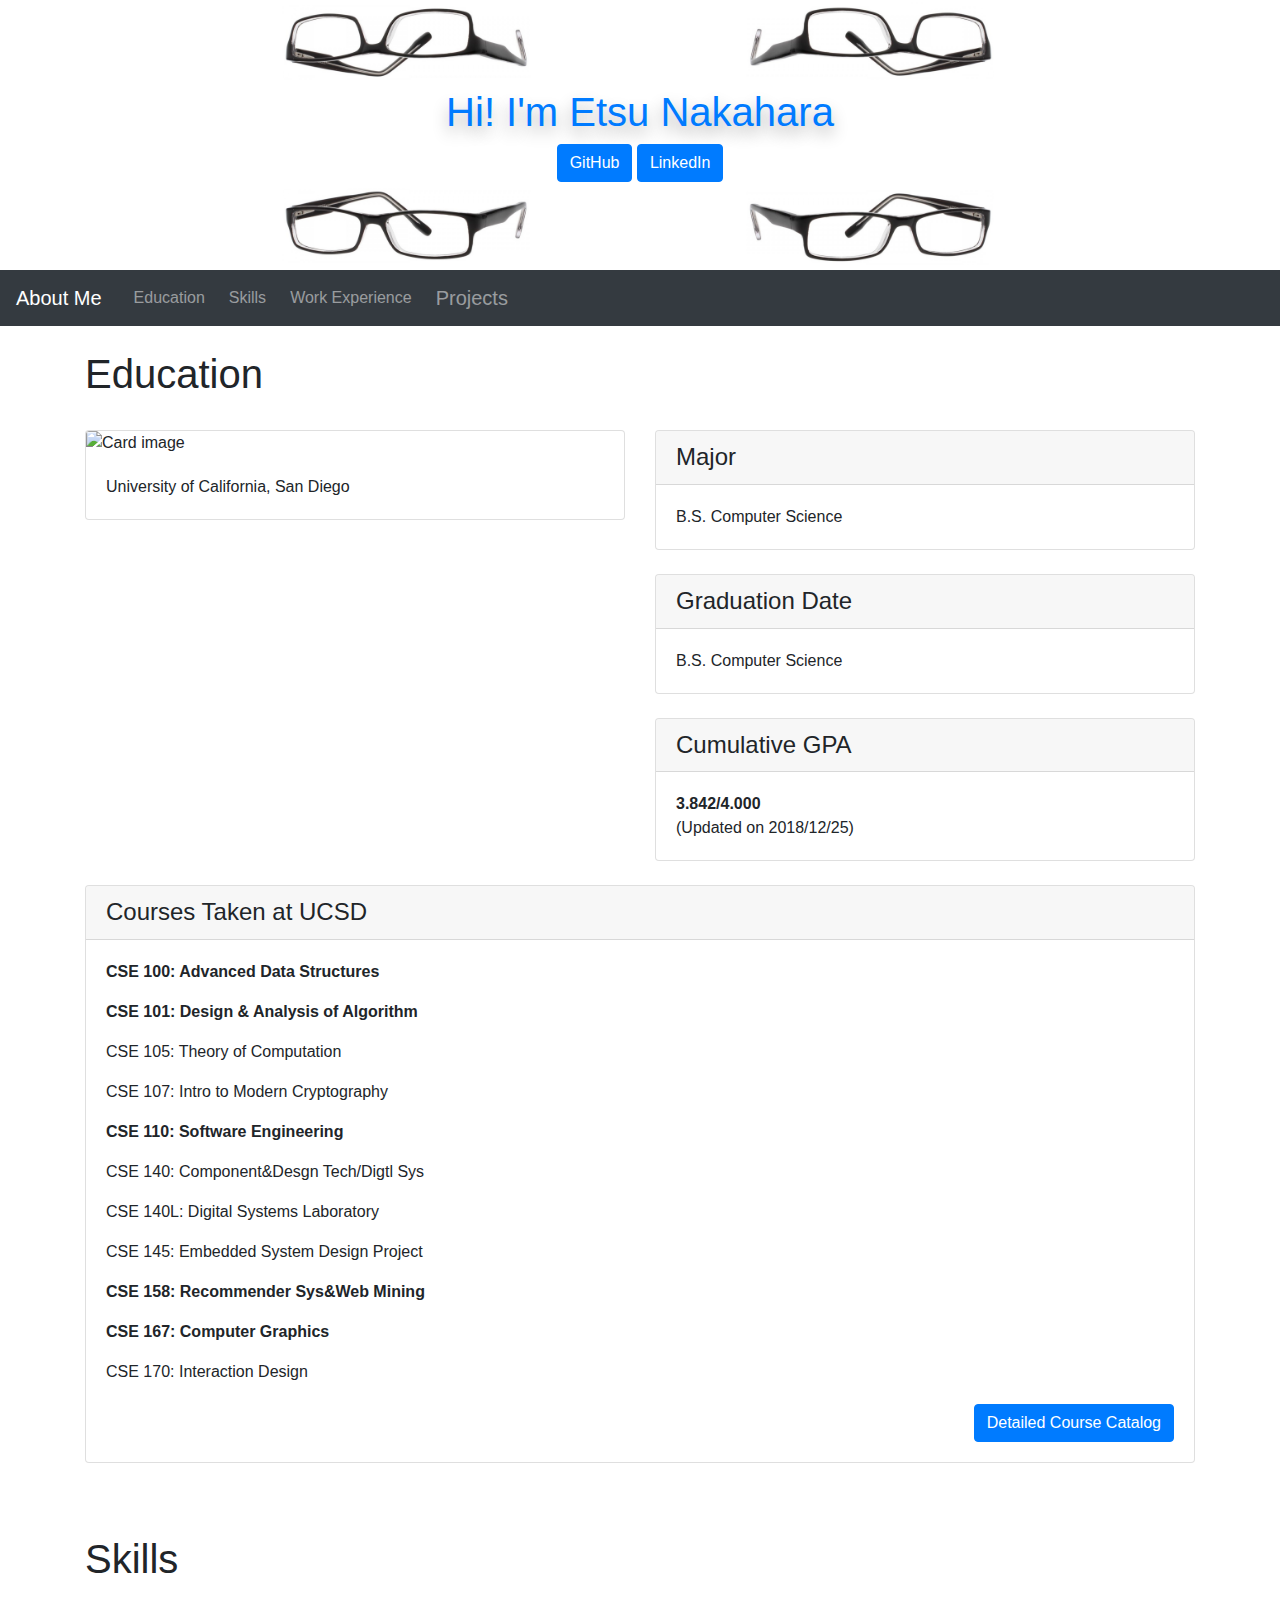
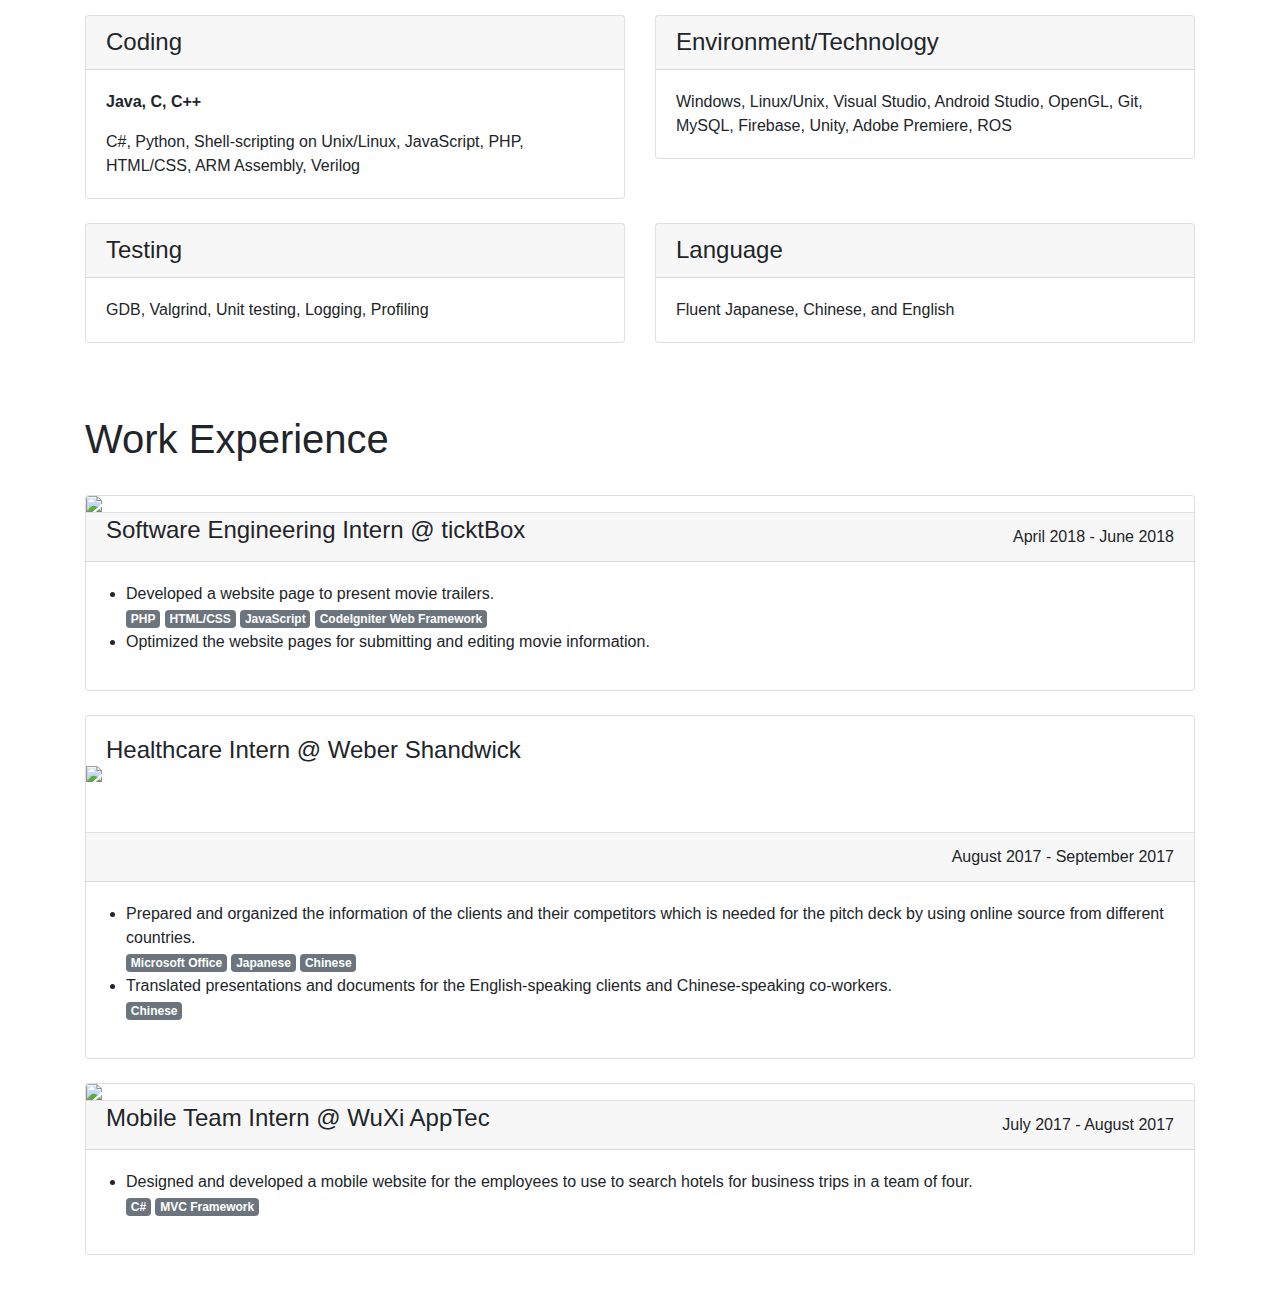
==== index.html @ dd54d4f1 "new top banner" ====
<!DOCTYPE HTML>
<html lang="en">
<head>
  <title>My Website</title>
  <!-- <link rel="icon" href="img/favicon.ico"> -->
  <meta charset="UTF-8">
  <meta name="viewport" content="width=device-width, initial-scale=1.0">
    <!--
    <link rel="shortcut icon" href="assets/img/icon.png" />
    <script src="https://ajax.googleapis.com/ajax/libs/jquery/3.3.1/jquery.min.js"></script>
    -->
  <script src="https://code.jquery.com/jquery.js"></script>
  <link rel="stylesheet" type="text/css" href="css/mywebsite.css">
  <link rel="stylesheet" href="https://maxcdn.bootstrapcdn.com/bootstrap/4.1.3/css/bootstrap.min.css">
  <script src="https://cdnjs.cloudflare.com/ajax/libs/popper.js/1.14.3/umd/popper.min.js"></script>
  <script src="https://maxcdn.bootstrapcdn.com/bootstrap/4.1.3/js/bootstrap.min.js"></script>
  <link rel="stylesheet" href="css/mywebsite.css">
</head>

<body data-spy="scroll" data-target=".navbar" data-offset="50" style="margin-bottom: 20px">
  
  <div class="jumbotron text-center index-jumbotron">
  	<br/>
	<h1 class="text-shadow text-primary">Hi! I'm Etsu Nakahara</h1>
	<a href="https://github.com/EtsuN" class="btn btn-primary shadow">GitHub</a>
	<a href="https://www.linkedin.com/in/%E5%8E%9F%E8%B6%8A-%E4%B8%AD-b3b988138/" class="btn btn-primary shadow">LinkedIn</a>
	<br/><br/>
  </div>


  <nav class="navbar navbar-expand-md bg-dark navbar-dark sticky-top shadow">
 
  	  <a class="navbar-brand active" href="#">About Me</a>

  	  <button class="navbar-toggler" type="button" data-toggle="collapse" data-target="#collapsibleNavbar">
	    <span class="navbar-toggler-icon"></span>
	  </button>

	  <div class="collapse navbar-collapse" id="collapsibleNavbar">
	  	<ul class="navbar-nav">
	      <li class="nav-item">
	        <a class="nav-link" href="#section-education">Education</a>
	      </li>
	      <li class="nav-item">
	        <a class="nav-link" href="#section-skills">Skills</a>
	      </li>
	      <li class="nav-item">
	        <a class="nav-link" href="#section-experience">Work Experience</a>
	      </li>    
		  <li class="nav-item">
		    <a class="navbar-brand navbar-brand-inactive" href="projects.html">Projects</a>
		  </li>
	    </ul>

	  </div>

  </nav>

  <div class="container" id="section-education">
  	<br/>
  	<h1>Education</h1>
  	<br/>

	<div class="row">
	  <div class="col-md">
		<div class="card shadow">
		  <img class="card-img-top" src="https://2qqce331qbpvuwhs03ipa6o4-wpengine.netdna-ssl.com/wp-content/uploads/2016/10/geisel_1.jpg" alt="Card image" style="max-height: 576px; object-fit: cover;">
		  <div class="card-img-overlay">
		    <h4 class="card-title text-white">Attending School</h4>
		  </div>
		  <div class="card-body">
		    <p class="card-text">University of California, San Diego</p>
		  </div>
		</div>
	  	<br/>
	  </div>

	  <div class="col-md">
		<div class="card shadow">
		  <div class="card-header">
		  	<h4 class="card-title mb-0">Major</h4>
		  </div>
		  <div class="card-body">B.S. Computer Science</div>
		</div>

	  	<br/>

	  	<div class="card shadow">
		  <div class="card-header">
		  	<h4 class="card-title mb-0">Graduation Date</h4>
		  </div>
		  <div class="card-body">B.S. Computer Science</div>
		</div>

	  	<br/>

	  	<div class="card shadow">
		  <div class="card-header">
		  	<h4 class="card-title mb-0">Cumulative GPA</h4>
		  </div>
		  <div class="card-body">
		  	<div class="font-weight-bold">3.842/4.000</div>
			(Updated on 2018/12/25)
		  </div>
		</div>
	  </div>
	</div>  

  	<br/>

  	<div class="card shadow">
	  <div class="card-header">
	  	<h4 class="card-title mb-0">Courses Taken at UCSD</h4>
	  </div>
	  <div class="card-body">
	    <p class="card-text font-weight-bold">CSE 100: Advanced Data Structures</p>
	    <p class="card-text font-weight-bold">CSE 101: Design & Analysis of Algorithm</p>
	    <p class="card-text">CSE 105: Theory of Computation</p>
	    <p class="card-text">CSE 107: Intro to Modern Cryptography</p>
	    <p class="card-text font-weight-bold">CSE 110: Software Engineering</p>
	    <p class="card-text">CSE 140: Component&Desgn Tech/Digtl Sys</p>
	    <p class="card-text">CSE 140L: 	Digital Systems Laboratory</p>
	    <p class="card-text">CSE 145: Embedded System Design Project</p>
	    <p class="card-text font-weight-bold">CSE 158: Recommender Sys&Web Mining</p>
	    <p class="card-text font-weight-bold">CSE 167: Computer Graphics</p>
	    <p class="card-text">CSE 170: Interaction Design</p>
      	<a href="http://registrar.ucsd.edu/catalog/18-19/courses/CSE.html" class="btn btn-primary float-right shadow">Detailed Course Catalog</a>
	  </div>
	</div>

	<br/>

  </div>

  <br/>

  <div class="container" id="section-skills">
  	<br/>
  	<h1>Skills</h1>
  	<br/>

	<div class="row">
	  <div class="col-md">

	  	<div class="card shadow">
		  <div class="card-header">
		  	<h4 class="card-title mb-0">Coding</h4>
		  </div>
		  <div class="card-body">
		    <p class="card-text font-weight-bold">Java, C, C++</p>
		    <p class="card-text">C#, Python, Shell-scripting on Unix/Linux, JavaScript, PHP, HTML/CSS, ARM Assembly, Verilog</p>
		  </div>
		</div>

	  	<br/>
	  </div>

	  <div class="col-md">

		<div class="card shadow">
		  <div class="card-header">
		  	<h4 class="card-title mb-0">Environment/Technology</h4>
		  </div>
		  <div class="card-body">Windows, Linux/Unix, Visual Studio, Android Studio, OpenGL, Git, MySQL, Firebase, Unity, Adobe Premiere, ROS</div>
		</div>

	  	<br/>

	  </div>
    </div>  

	<div class="row">
	  <div class="col-md">

	  	<div class="card shadow">
		  <div class="card-header">
		  	<h4 class="card-title mb-0">Testing</h4>
		  </div>
		  <div class="card-body">GDB, Valgrind, Unit testing, Logging, Profiling</div>
		</div>

	  	<br/>

	  </div>

	  <div class="col-md">

		<div class="card shadow">
		  <div class="card-header">
		  	<h4 class="card-title mb-0">Language</h4>
		  </div>
		  <div class="card-body">Fluent Japanese, Chinese, and English</div>
		</div>
		<br/>
	  </div>
    </div> 	
  </div>

  <br/>

  <div class="container" id="section-experience">
  	<br/>
  	<h1>Work Experience</h1>
  	<br/>
	<div class="card shadow">
	  <img class="card-img-top custom-border" src="https://tse3.mm.bing.net/th?id=OIP.miwZNghfqFh_O7EFkHV_hAAAAA&pid=Api&w=300&h=300&rs=1&p=0" style="max-height: 238px; object-fit: contain;">
	  <div class="card-img-overlay">
	    <h4 class="card-title">Software Engineering Intern @ ticktBox</h4>
	  </div>
	  <div class="card-header">
	  	<p class="card-text float-right">April 2018 - June 2018</p>
	  </div>
	  <div class="card-body">
	  	<ul>
	  	  <li>Developed a website page to present movie trailers.</li>
	  	  <span class="badge badge-secondary">PHP</span>
	  	  <span class="badge badge-secondary">HTML/CSS</span>
	  	  <span class="badge badge-secondary">JavaScript</span>
	  	  <span class="badge badge-secondary">CodeIgniter Web Framework</span>
	      <li><p class="card-text">Optimized the website pages for submitting and editing movie information.</p></li>
	  	</ul>
	  </div>
	</div>

	<br/>

	<div class="card shadow">
	  <img class="card-img-top custom-border" src="https://2ch0ii35pfo82tskhvz2b23217-wpengine.netdna-ssl.com/wp-content/uploads/2018/01/weber-shandwick-logo.png" style="max-height: 238px; object-fit: contain; padding: 50px 0;">
	  <div class="card-img-overlay">
	    <h4 class="card-title">Healthcare Intern @ Weber Shandwick</h4>
	  </div>
	  <div class="card-header">
	  	<p class="card-text float-right">August 2017 - September 2017</p>
	  </div>
	  <div class="card-body">
	  	<ul>
	  	  
	  	  <li><p class="card-text">Prepared and organized the information of the clients and their competitors which is needed for the pitch deck by using online source from different countries.</p></li>
	  	  <span class="badge badge-secondary">Microsoft Office</span>
	  	  <span class="badge badge-secondary">Japanese</span>
	  	  <span class="badge badge-secondary">Chinese</span>
	  	  <li><p class="card-text">Translated presentations and documents for the English-speaking clients and Chinese-speaking co-workers.</p></li>
	  	  <span class="badge badge-secondary">Chinese</span>
	  	</ul>
	  </div>
	</div>

	<br/>
	<div class="card shadow">
	  <img class="card-img-top custom-border" src="http://www.asianscientist.com/wp-content/uploads/2014/05/WuXi-Begins-Construction-Of-New-Facility-In-Philadelphia.jpg" style="max-height: 238px; object-fit: cover;">
	  <div class="card-img-overlay">
	    <h4 class="card-title">Mobile Team Intern @ WuXi AppTec</h4>
	  </div>
	  <div class="card-header">
	  	<p class="card-text float-right">July 2017 - August 2017</p>
	  </div>
	  <div class="card-body">
	  	<ul>
	  	  <li><p class="card-text">Designed and developed a mobile website for the employees to use to search hotels for business trips in a team of four.</p></li>
	  	  <span class="badge badge-secondary">C#</span>
	  	  <span class="badge badge-secondary">MVC Framework</span>
	  	</ul>
	  </div>
	</div>

	<br/>

  </div>

	  


  <script type="text/javascript" src="js/mywebsite.js"></script>
</body>
</html>
---- css/mywebsite.css ----
.jumbotron {
  margin-bottom: 0px;
}

.custom-border {
  border-bottom: 1px solid rgba(0,0,0,.125);
}

.navbar-brand-inactive {
  color: rgba(255,255,255,.5) !important;
}

.navbar-brand-inactive:hover {
  color: rgba(255,255,255,.75) !important;
}

.nav-link {
  margin-left: 8px;
}

.text-shadow {
  text-shadow: 0 .5rem 1rem rgba(0,0,0,.3)
}

video {
	width: 100%;
	height: auto;    
  border-radius: .25rem;
}

.video-container {
	border-width: 0;
	border-radius: .25rem; 
	overflow: hidden;
}
.card-body ul {
	padding-inline-start: inherit;
}

.card-body .btn {
  margin-top: 4px;
  margin-left: 4px;
}

.pdf-iframe,
.web-iframe {
  width: 100%;
  height: 540px; 
}

.video-iframe {
  width: 100%; 
}

iframe {
  border-radius: .25rem;
  border-width: 0;
}

.youtube-container {
  position: relative;
  padding-bottom: 56.25%;
  padding-top: 30px; height: 0; over
}

.youtube-container iframe {
  position: absolute;
  top: 0;
  left: 0;
  width: 100%;
  height: 100%;
}

.card {
  overflow:hidden;
}

.index-jumbotron {
  background-image: url(../img/checkout.jpg); 
  background-size: contain; 
  background-position: right;
  background-repeat: no-repeat;
  background-color: #FFF;
}

.carousel-indicators li {
  width: 60px;
  height: 6px;
  margin-left: 6px;
  margin-right: 6px;
  background-color: #BBB;
}

.carousel-indicators .active {
  background-color: #EEE;
}

.carousel-control-next-icon {
  background-image: url(../img/next_normal.png);
}

.carousel-control-prev-icon {
  background-image: url(../img/prev_normal.png);
}

.carousel-control-next:hover .carousel-control-next-icon {
  background-image: url(../img/next_hover.png);
}

.carousel-control-prev:hover .carousel-control-prev-icon {
  background-image: url(../img/prev_hover.png);
}

.carousel-control-next-icon, 
.carousel-control-prev-icon { 
  width: 60px;
  height: 60px;
}

.carousel-control-next:hover, 
.carousel-control-prev:hover {
  opacity: 0.3;
}
.carousel-control-next:focus, 
.carousel-control-prev:focus, 
.carousel-control-next, 
.carousel-control-prev { 
  opacity: 0.5;
}

.carousel {
  height: 300px;
}

.carousel-inner {
  height: 100%;
}

.carousel-item {
  height: 100%;
}

.carousel-caption h3 {
  color: white;
  text-shadow: 0 0 1.5rem black, 0 0 0.8rem black, 0 0 0.8rem black;
}
.carousel-caption p {
  text-shadow: 0 0 1rem black, 0 0 1rem black, 0 0 1rem black, 0 0 0.3rem black, 0 0 0.3rem black;
}
.carousel-caption span {
  box-shadow: 0 0 1.5rem black;
}

.carousel-item .clickable-img {
  position: relative;
  overflow: hidden;
}
.caro-img {
  height: 100%;
    position: absolute;
    top: -9999px;
    bottom: -9999px;
    left: -9999px;
    right: -9999px;
    margin: auto;

}

.background-black {
  background-color: #000;
}

.center-parent.active,
.center-parent.carousel-item-left,
.center-parent.carousel-item-right,
.center-parent.carousel-item-prev,
.center-parent.carousel-item-next {
  display: table;
}
.center-child {
  display: table-cell;
  vertical-align: middle;
}






@media (min-width: 768px) {
  .navbar-brand-inactive {
    margin-left: 16px;
  }
  .index-jumbotron {
    background-image: url(../img/glasses.jpg);
    background-size: contain;
    background-position: center;
  }
  .carousel {
    height: 480px;
  }
}
---- css/mywebsite.css ----
.jumbotron {
  margin-bottom: 0px;
}

.custom-border {
  border-bottom: 1px solid rgba(0,0,0,.125);
}

.navbar-brand-inactive {
  color: rgba(255,255,255,.5) !important;
}

.navbar-brand-inactive:hover {
  color: rgba(255,255,255,.75) !important;
}

.nav-link {
  margin-left: 8px;
}

.text-shadow {
  text-shadow: 0 .5rem 1rem rgba(0,0,0,.3)
}

video {
	width: 100%;
	height: auto;    
  border-radius: .25rem;
}

.video-container {
	border-width: 0;
	border-radius: .25rem; 
	overflow: hidden;
}
.card-body ul {
	padding-inline-start: inherit;
}

.card-body .btn {
  margin-top: 4px;
  margin-left: 4px;
}

.pdf-iframe,
.web-iframe {
  width: 100%;
  height: 540px; 
}

.video-iframe {
  width: 100%; 
}

iframe {
  border-radius: .25rem;
  border-width: 0;
}

.youtube-container {
  position: relative;
  padding-bottom: 56.25%;
  padding-top: 30px; height: 0; over
}

.youtube-container iframe {
  position: absolute;
  top: 0;
  left: 0;
  width: 100%;
  height: 100%;
}

.card {
  overflow:hidden;
}

.index-jumbotron {
  background-image: url(../img/checkout.jpg); 
  background-size: contain; 
  background-position: right;
  background-repeat: no-repeat;
  background-color: #FFF;
}

.carousel-indicators li {
  width: 60px;
  height: 6px;
  margin-left: 6px;
  margin-right: 6px;
  background-color: #BBB;
}

.carousel-indicators .active {
  background-color: #EEE;
}

.carousel-control-next-icon {
  background-image: url(../img/next_normal.png);
}

.carousel-control-prev-icon {
  background-image: url(../img/prev_normal.png);
}

.carousel-control-next:hover .carousel-control-next-icon {
  background-image: url(../img/next_hover.png);
}

.carousel-control-prev:hover .carousel-control-prev-icon {
  background-image: url(../img/prev_hover.png);
}

.carousel-control-next-icon, 
.carousel-control-prev-icon { 
  width: 60px;
  height: 60px;
}

.carousel-control-next:hover, 
.carousel-control-prev:hover {
  opacity: 0.3;
}
.carousel-control-next:focus, 
.carousel-control-prev:focus, 
.carousel-control-next, 
.carousel-control-prev { 
  opacity: 0.5;
}

.carousel {
  height: 300px;
}

.carousel-inner {
  height: 100%;
}

.carousel-item {
  height: 100%;
}

.carousel-caption h3 {
  color: white;
  text-shadow: 0 0 1.5rem black, 0 0 0.8rem black, 0 0 0.8rem black;
}
.carousel-caption p {
  text-shadow: 0 0 1rem black, 0 0 1rem black, 0 0 1rem black, 0 0 0.3rem black, 0 0 0.3rem black;
}
.carousel-caption span {
  box-shadow: 0 0 1.5rem black;
}

.carousel-item .clickable-img {
  position: relative;
  overflow: hidden;
}
.caro-img {
  height: 100%;
    position: absolute;
    top: -9999px;
    bottom: -9999px;
    left: -9999px;
    right: -9999px;
    margin: auto;

}

.background-black {
  background-color: #000;
}

.center-parent.active,
.center-parent.carousel-item-left,
.center-parent.carousel-item-right,
.center-parent.carousel-item-prev,
.center-parent.carousel-item-next {
  display: table;
}
.center-child {
  display: table-cell;
  vertical-align: middle;
}






@media (min-width: 768px) {
  .navbar-brand-inactive {
    margin-left: 16px;
  }
  .index-jumbotron {
    background-image: url(../img/glasses.jpg);
    background-size: contain;
    background-position: center;
  }
  .carousel {
    height: 480px;
  }
}
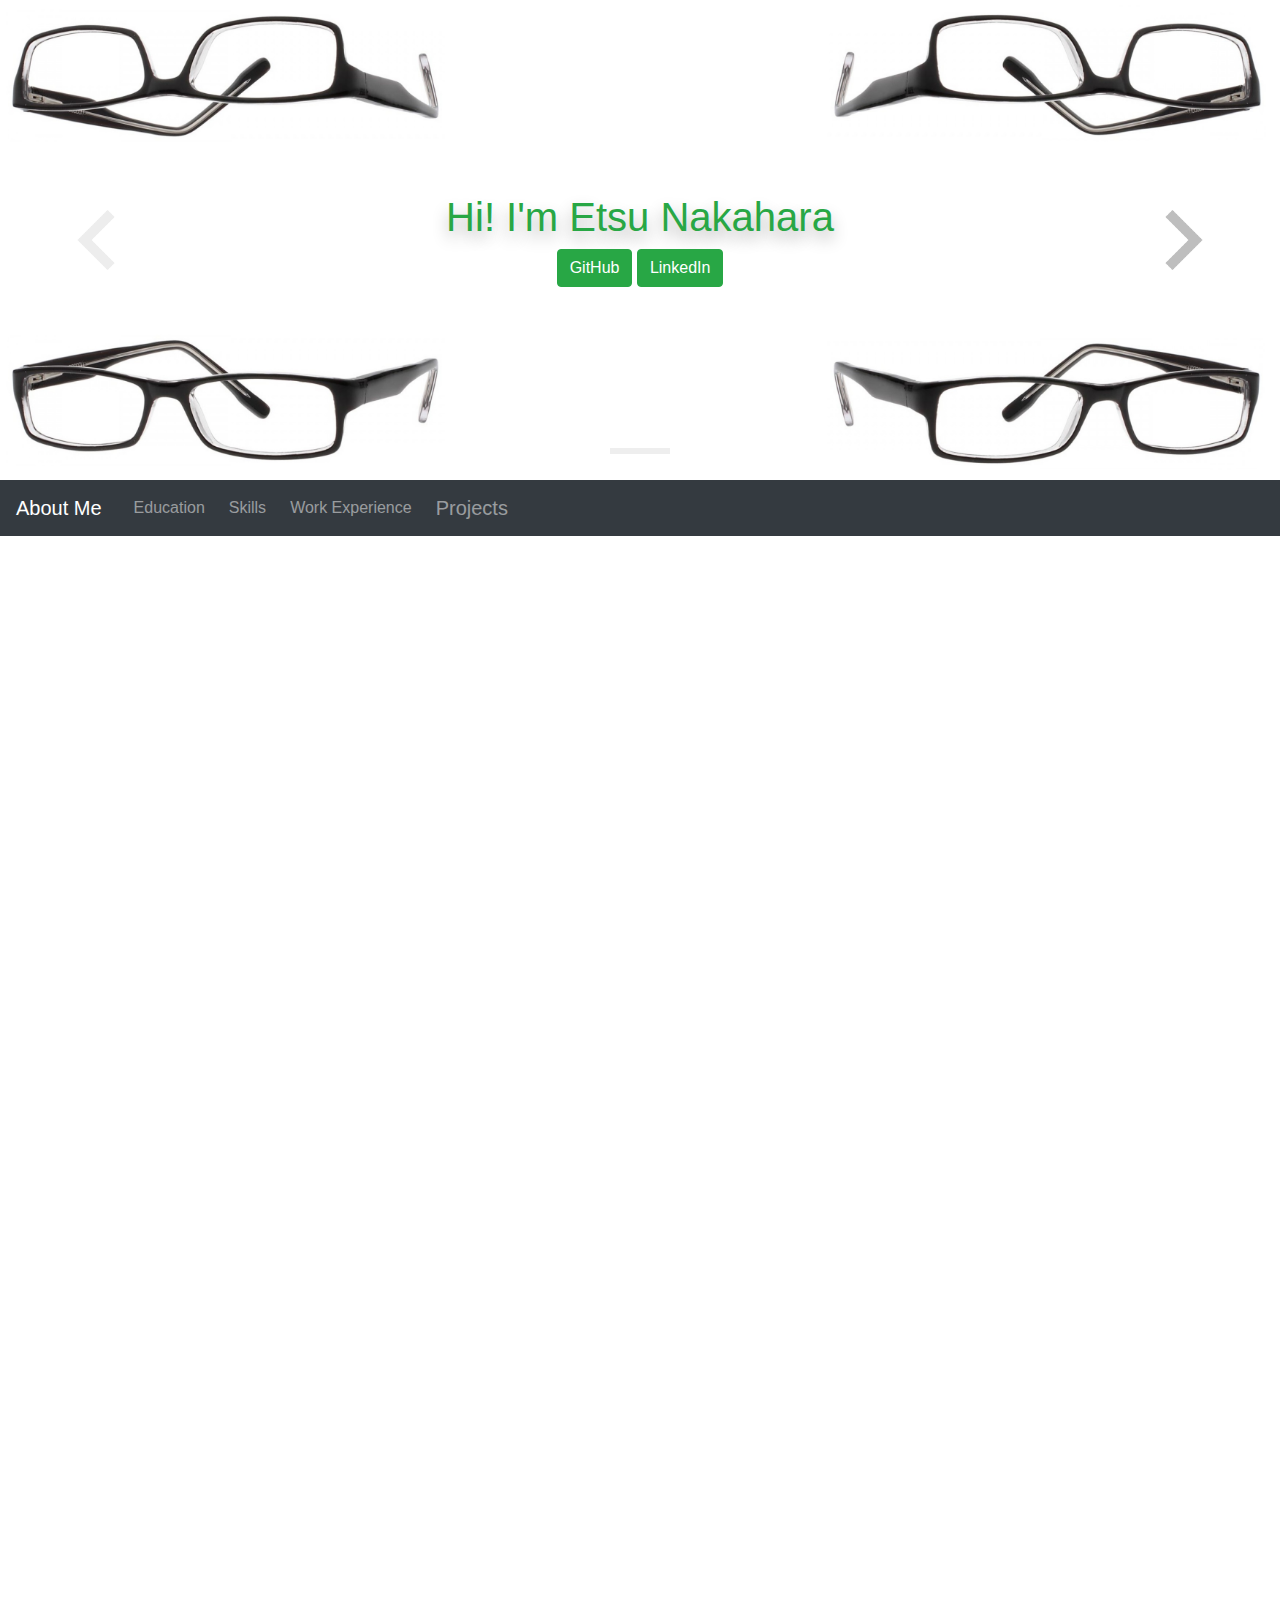
==== commit cd2ddbac: "scrolling effect/hover highlight/caro in index" ====
--- a/index.html
+++ b/index.html
@@ -18,7 +18,7 @@
 </head>
 
 <body data-spy="scroll" data-target=".navbar" data-offset="50" style="margin-bottom: 20px">
-  
+  <!--
   <div class="jumbotron text-center index-jumbotron">
   	<br/>
 	<h1 class="text-shadow text-primary">Hi! I'm Etsu Nakahara</h1>
@@ -26,7 +26,35 @@
 	<a href="https://www.linkedin.com/in/%E5%8E%9F%E8%B6%8A-%E4%B8%AD-b3b988138/" class="btn btn-primary shadow">LinkedIn</a>
 	<br/><br/>
   </div>
-
+  -->
+  <div id="caro" class="carousel slide" data-ride="carousel">
+
+	  <ul class="carousel-indicators">
+	    <li data-target="#caro" data-slide-to="0" class="active"></li>
+	    <!-- to be filled -->
+	  </ul>
+
+	  <div class="carousel-inner">
+	    <div class="carousel-item center-parent active">
+	      <div class="text-center center-child index-jumbotron">
+	      	
+			<h1 class="text-shadow text-success">Hi! I'm Etsu Nakahara</h1>
+			<a href="https://github.com/EtsuN" class="btn btn-success shadow">GitHub</a>
+			<a href="https://www.linkedin.com/in/%E5%8E%9F%E8%B6%8A-%E4%B8%AD-b3b988138/" class="btn btn-success shadow">LinkedIn</a>
+	      </div>
+	    </div>
+	    <!-- to be filled -->
+	  </div>
+
+	  <!-- Left and right controls -->
+	  <a class="carousel-control-prev" href="#caro" data-slide="prev">
+	    <span class="carousel-control-prev-icon"></span>
+	  </a>
+	  <a class="carousel-control-next" href="#caro" data-slide="next">
+	    <span class="carousel-control-next-icon"></span>
+	  </a>
+
+  </div>
 
   <nav class="navbar navbar-expand-md bg-dark navbar-dark sticky-top shadow">
  
--- a/css/mywebsite.css
+++ b/css/mywebsite.css
@@ -1,3 +1,15 @@
+html {
+  scroll-behavior: smooth;
+}
+
+.card {
+  -webkit-transition:  box-shadow 0.3s;
+  transition: box-shadow 0.3s;
+}
+.card:hover {
+  box-shadow:  0 0 1rem #007bff !important; 
+}
+
 .jumbotron {
   margin-bottom: 0px;
 }
@@ -151,6 +163,11 @@
   box-shadow: 0 0 1.5rem black;
 }
 
+.carousel-caption:hover {
+  color: white;
+  text-decoration: none;
+}
+
 .carousel-item .clickable-img {
   position: relative;
   overflow: hidden;
@@ -182,7 +199,22 @@
   vertical-align: middle;
 }
 
-
+.card, 
+.container > h1, 
+.container > .list-group {
+  opacity: 0;
+  transform: translate(0, 20px); 
+  transition: all 1s;
+}
+
+.container .visible {
+  opacity: 1;
+  transform: translate(0, 0); 
+}
+
+.container .invisible-above {
+  transform: translate(0, -20px) !important; 
+}
 
 
 
--- a/css/mywebsite.css
+++ b/css/mywebsite.css
@@ -1,3 +1,15 @@
+html {
+  scroll-behavior: smooth;
+}
+
+.card {
+  -webkit-transition:  box-shadow 0.3s;
+  transition: box-shadow 0.3s;
+}
+.card:hover {
+  box-shadow:  0 0 1rem #007bff !important; 
+}
+
 .jumbotron {
   margin-bottom: 0px;
 }
@@ -151,6 +163,11 @@
   box-shadow: 0 0 1.5rem black;
 }
 
+.carousel-caption:hover {
+  color: white;
+  text-decoration: none;
+}
+
 .carousel-item .clickable-img {
   position: relative;
   overflow: hidden;
@@ -182,7 +199,22 @@
   vertical-align: middle;
 }
 
-
+.card, 
+.container > h1, 
+.container > .list-group {
+  opacity: 0;
+  transform: translate(0, 20px); 
+  transition: all 1s;
+}
+
+.container .visible {
+  opacity: 1;
+  transform: translate(0, 0); 
+}
+
+.container .invisible-above {
+  transform: translate(0, -20px) !important; 
+}
 
 
 
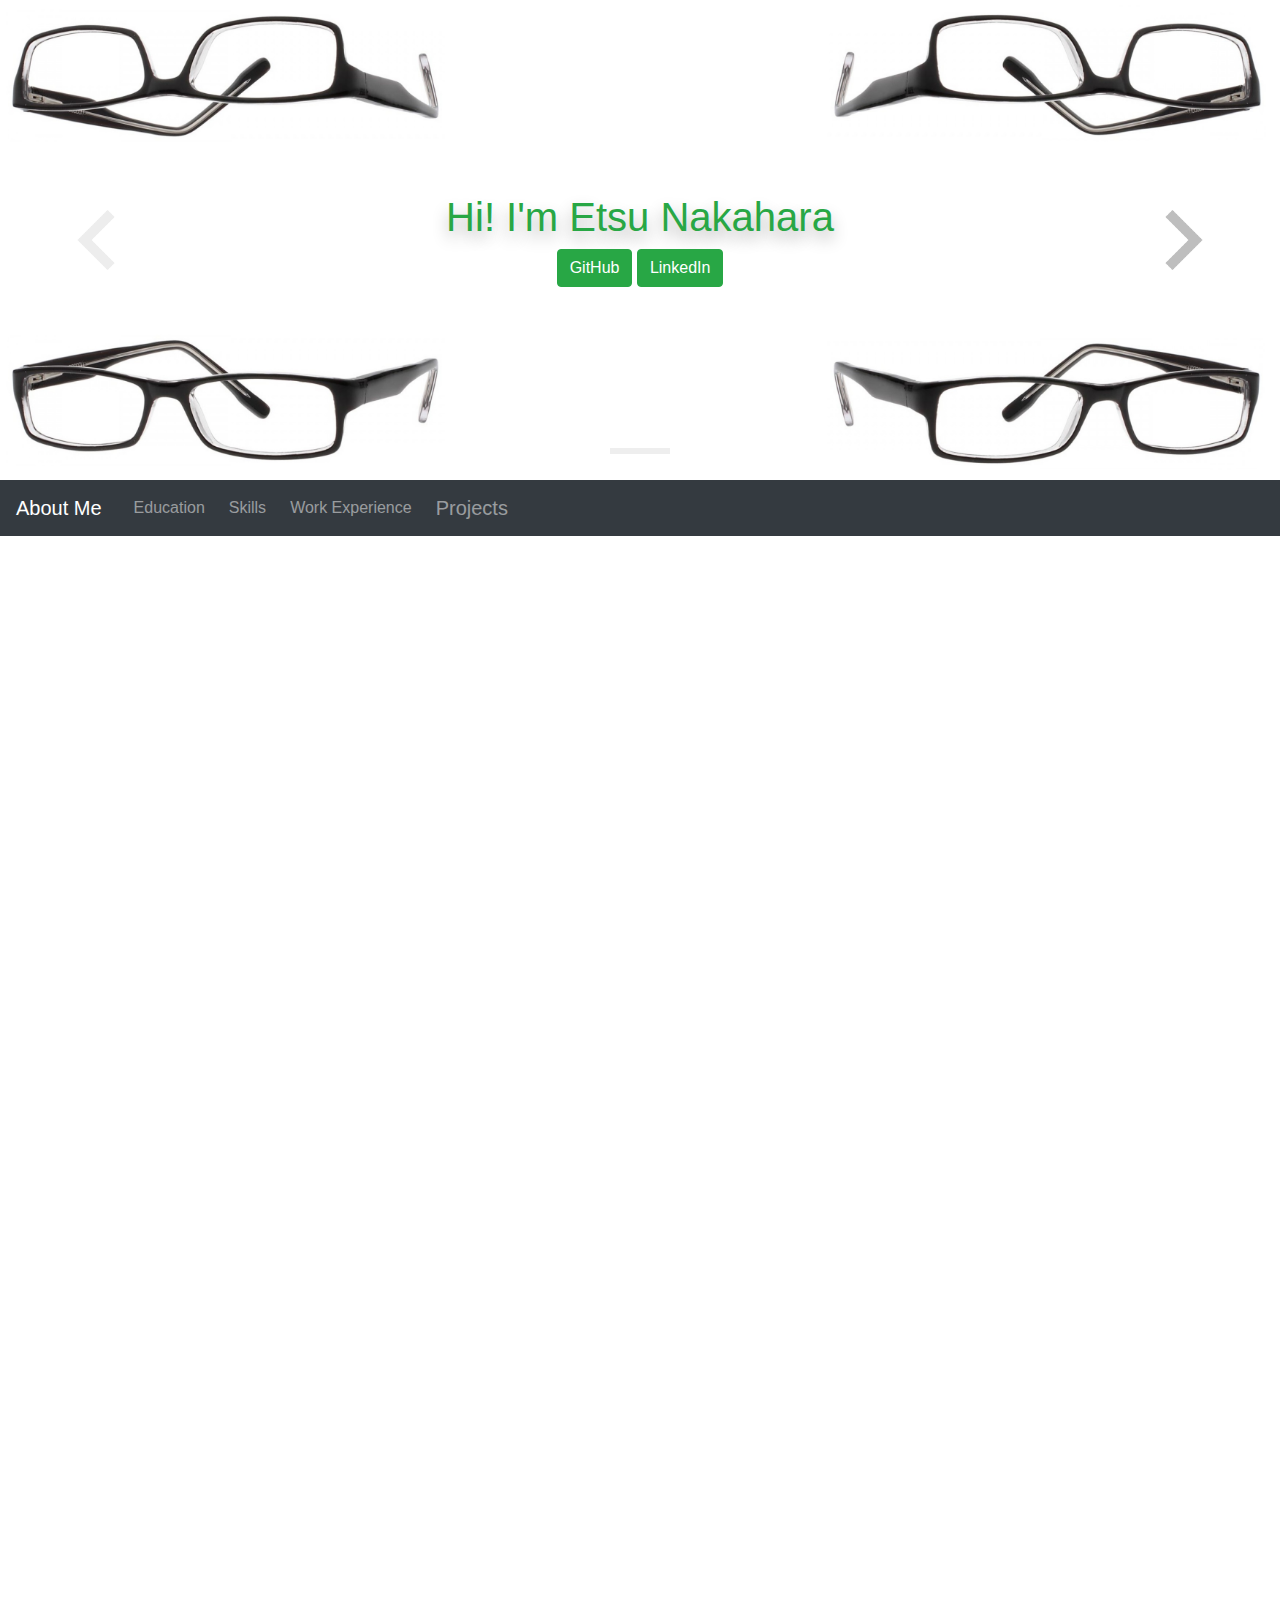
==== commit bf5df25c: "Added spring projects and summer intern" ====
--- a/index.html
+++ b/index.html
@@ -230,10 +230,36 @@
   	<br/>
   	<h1>Work Experience</h1>
   	<br/>
+
+  	<div class="card shadow">
+	  <img class="card-img-top custom-border transparent" src="https://www.zoro.com/static/assets/img/base/header/zoro-logo.12e3e26a.svg" style="max-height: 238px; object-fit: contain;">
+	  <div class="card-img-overlay">
+	    <h4 class="card-title white-shadow">Software Engineering Intern @ Zoro.com</h4>
+	  </div>
+	  <div class="card-header">
+	  	<p class="card-text float-right">June 2019 - August 2019</p>
+	  </div>
+	  <div class="card-body">
+	  	<ul>
+	  	  <li>Developing an Alexa skill to provide vocal experience of using zoro.com which provides the following functionalities: search for items, learn more info about the search results, get email of the search results, and edit the shopping cart, and receive the link to the cart.</li>
+	  	  <span class="badge badge-secondary">Node.js</span>
+	  	  <span class="badge badge-secondary">AWS Lambda</span>   
+		  <li><p class="card-text">Utilized Jenkins pipeline which includes style enforcement, unit testing, and test coverage generation.</p></li>
+		  <span class="badge badge-secondary">Jenkins</span>
+	  	  <span class="badge badge-secondary">Husky</span>
+	  	  <li><p class="card-text">Conducting user testing with employees and customer surveys with actual customers of zoro.com with the UX team.</p></li>
+	  	  <li><p class="card-text">Developed a program to estimate delivery time and distance by using UPS and Google Map API to help out the project of the supply chain intern.</p></li>
+		  <span class="badge badge-secondary">Node.js</span>
+	  	</ul>
+	  </div>
+	</div>
+
+	<br/>
+
 	<div class="card shadow">
-	  <img class="card-img-top custom-border" src="https://tse3.mm.bing.net/th?id=OIP.miwZNghfqFh_O7EFkHV_hAAAAA&pid=Api&w=300&h=300&rs=1&p=0" style="max-height: 238px; object-fit: contain;">
+	  <img class="card-img-top custom-border transparent" src="https://tse3.mm.bing.net/th?id=OIP.miwZNghfqFh_O7EFkHV_hAAAAA&pid=Api&w=300&h=300&rs=1&p=0" style="max-height: 238px; object-fit: contain;">
 	  <div class="card-img-overlay">
-	    <h4 class="card-title">Software Engineering Intern @ ticktBox</h4>
+	    <h4 class="card-title white-shadow">Software Engineering Intern @ ticktBox</h4>
 	  </div>
 	  <div class="card-header">
 	  	<p class="card-text float-right">April 2018 - June 2018</p>
@@ -253,9 +279,9 @@
 	<br/>
 
 	<div class="card shadow">
-	  <img class="card-img-top custom-border" src="https://2ch0ii35pfo82tskhvz2b23217-wpengine.netdna-ssl.com/wp-content/uploads/2018/01/weber-shandwick-logo.png" style="max-height: 238px; object-fit: contain; padding: 50px 0;">
+	  <img class="card-img-top custom-border transparent" src="https://2ch0ii35pfo82tskhvz2b23217-wpengine.netdna-ssl.com/wp-content/uploads/2018/01/weber-shandwick-logo.png" style="max-height: 238px; object-fit: contain; padding: 50px 0;">
 	  <div class="card-img-overlay">
-	    <h4 class="card-title">Healthcare Intern @ Weber Shandwick</h4>
+	    <h4 class="card-title white-shadow">Healthcare Intern @ Weber Shandwick</h4>
 	  </div>
 	  <div class="card-header">
 	  	<p class="card-text float-right">August 2017 - September 2017</p>
@@ -274,10 +300,11 @@
 	</div>
 
 	<br/>
+
 	<div class="card shadow">
-	  <img class="card-img-top custom-border" src="http://www.asianscientist.com/wp-content/uploads/2014/05/WuXi-Begins-Construction-Of-New-Facility-In-Philadelphia.jpg" style="max-height: 238px; object-fit: cover;">
+	  <img class="card-img-top custom-border transparent" src="http://www.asianscientist.com/wp-content/uploads/2014/05/WuXi-Begins-Construction-Of-New-Facility-In-Philadelphia.jpg" style="max-height: 238px; object-fit: cover;">
 	  <div class="card-img-overlay">
-	    <h4 class="card-title">Mobile Team Intern @ WuXi AppTec</h4>
+	    <h4 class="card-title white-shadow">Mobile Team Intern @ WuXi AppTec</h4>
 	  </div>
 	  <div class="card-header">
 	  	<p class="card-text float-right">July 2017 - August 2017</p>
--- a/css/mywebsite.css
+++ b/css/mywebsite.css
@@ -174,12 +174,12 @@
 }
 .caro-img {
   height: 100%;
-    position: absolute;
-    top: -9999px;
-    bottom: -9999px;
-    left: -9999px;
-    right: -9999px;
-    margin: auto;
+  position: absolute;
+  top: -9999px;
+  bottom: -9999px;
+  left: -9999px;
+  right: -9999px;
+  margin: auto;
 
 }
 
@@ -191,7 +191,8 @@
 .center-parent.carousel-item-left,
 .center-parent.carousel-item-right,
 .center-parent.carousel-item-prev,
-.center-parent.carousel-item-next {
+.center-parent.carousel-item-next,
+.flip-card .center-parent {
   display: table;
 }
 .center-child {
@@ -201,7 +202,8 @@
 
 .card, 
 .container > h1, 
-.container > .list-group {
+.container > .list-group,
+.flip-card {
   opacity: 0;
   transform: translate(0, 20px); 
   transition: all 1s;
@@ -216,8 +218,102 @@
   transform: translate(0, -20px) !important; 
 }
 
-
-
+.flip-card {
+  vertical-align: middle;
+  cursor: pointer;
+  background-color: transparent;
+  width: 100%;
+  height: 200px;
+  perspective: 1000px; /* Remove this if you don't want the 3D effect */
+}
+
+/* This container is needed to position the front and back side */
+.flip-card-inner {
+  position: relative;
+  width: 100%;
+  height: 100%;
+  transition: transform 0.8s;
+  transform-style: preserve-3d;
+}
+
+.flip-card:hover .flip-card-inner {
+  transform: rotateY(180deg);
+}
+
+.flip-card:hover {
+  //box-shadow: none !important;
+}
+
+.flip-card-front, .flip-card-back {
+  position: absolute;
+  width: 100%;
+  height: 100%;
+  backface-visibility: hidden;
+  border-radius: .25rem;
+  overflow: hidden;
+  text-align: center;
+  padding: 15px;
+}
+
+.flip-card .center-child {
+  border-radius: .25rem;
+}
+
+/* Style the front/back side (fallback if image is missing) */
+.flip-card-front {
+  background-color: #bbb;
+  
+  color: white;
+  text-shadow: 0 0 0.8rem black, 0 0 0.8rem black;
+
+}
+
+.flip-card-back {
+  background-color: dodgerblue;
+  color: white;
+  transform: rotateY(180deg);
+}
+
+.flip-card-front h4 {
+}
+
+.responsive-col {
+/*
+  float: left;
+  width: 50%;
+
+  box-sizing: border-box;
+  padding-right: 15px;
+  padding-left: 15px;
+
+  padding-bottom: 15px;*/
+  flex: 50%;
+  max-width: 50%;
+  padding: 0 15px;
+  padding-bottom: 15px;
+}
+
+.responsive-row {
+  margin-right: -15px;
+  margin-left: -15px;
+  display: flex;
+  flex-wrap: wrap;
+  //padding: 0 4px;
+}
+
+.responsive-row:after {
+  content: "";
+  //display: table;
+  clear: both;
+}
+
+.white-shadow {
+  text-shadow: 0 0 0.7rem white, 0 0 0.3rem white;
+}
+
+.transparent {
+  opacity: 0.7;
+}
 
 @media (min-width: 768px) {
   .navbar-brand-inactive {
@@ -232,3 +328,10 @@
     height: 480px;
   }
 }
+@media (min-width: 992px) {
+  .responsive-col {
+    //width: 33%;
+    flex: 33%;
+    max-width: 33%;
+  }
+}
--- a/css/mywebsite.css
+++ b/css/mywebsite.css
@@ -174,12 +174,12 @@
 }
 .caro-img {
   height: 100%;
-    position: absolute;
-    top: -9999px;
-    bottom: -9999px;
-    left: -9999px;
-    right: -9999px;
-    margin: auto;
+  position: absolute;
+  top: -9999px;
+  bottom: -9999px;
+  left: -9999px;
+  right: -9999px;
+  margin: auto;
 
 }
 
@@ -191,7 +191,8 @@
 .center-parent.carousel-item-left,
 .center-parent.carousel-item-right,
 .center-parent.carousel-item-prev,
-.center-parent.carousel-item-next {
+.center-parent.carousel-item-next,
+.flip-card .center-parent {
   display: table;
 }
 .center-child {
@@ -201,7 +202,8 @@
 
 .card, 
 .container > h1, 
-.container > .list-group {
+.container > .list-group,
+.flip-card {
   opacity: 0;
   transform: translate(0, 20px); 
   transition: all 1s;
@@ -216,8 +218,102 @@
   transform: translate(0, -20px) !important; 
 }
 
-
-
+.flip-card {
+  vertical-align: middle;
+  cursor: pointer;
+  background-color: transparent;
+  width: 100%;
+  height: 200px;
+  perspective: 1000px; /* Remove this if you don't want the 3D effect */
+}
+
+/* This container is needed to position the front and back side */
+.flip-card-inner {
+  position: relative;
+  width: 100%;
+  height: 100%;
+  transition: transform 0.8s;
+  transform-style: preserve-3d;
+}
+
+.flip-card:hover .flip-card-inner {
+  transform: rotateY(180deg);
+}
+
+.flip-card:hover {
+  //box-shadow: none !important;
+}
+
+.flip-card-front, .flip-card-back {
+  position: absolute;
+  width: 100%;
+  height: 100%;
+  backface-visibility: hidden;
+  border-radius: .25rem;
+  overflow: hidden;
+  text-align: center;
+  padding: 15px;
+}
+
+.flip-card .center-child {
+  border-radius: .25rem;
+}
+
+/* Style the front/back side (fallback if image is missing) */
+.flip-card-front {
+  background-color: #bbb;
+  
+  color: white;
+  text-shadow: 0 0 0.8rem black, 0 0 0.8rem black;
+
+}
+
+.flip-card-back {
+  background-color: dodgerblue;
+  color: white;
+  transform: rotateY(180deg);
+}
+
+.flip-card-front h4 {
+}
+
+.responsive-col {
+/*
+  float: left;
+  width: 50%;
+
+  box-sizing: border-box;
+  padding-right: 15px;
+  padding-left: 15px;
+
+  padding-bottom: 15px;*/
+  flex: 50%;
+  max-width: 50%;
+  padding: 0 15px;
+  padding-bottom: 15px;
+}
+
+.responsive-row {
+  margin-right: -15px;
+  margin-left: -15px;
+  display: flex;
+  flex-wrap: wrap;
+  //padding: 0 4px;
+}
+
+.responsive-row:after {
+  content: "";
+  //display: table;
+  clear: both;
+}
+
+.white-shadow {
+  text-shadow: 0 0 0.7rem white, 0 0 0.3rem white;
+}
+
+.transparent {
+  opacity: 0.7;
+}
 
 @media (min-width: 768px) {
   .navbar-brand-inactive {
@@ -232,3 +328,10 @@
     height: 480px;
   }
 }
+@media (min-width: 992px) {
+  .responsive-col {
+    //width: 33%;
+    flex: 33%;
+    max-width: 33%;
+  }
+}
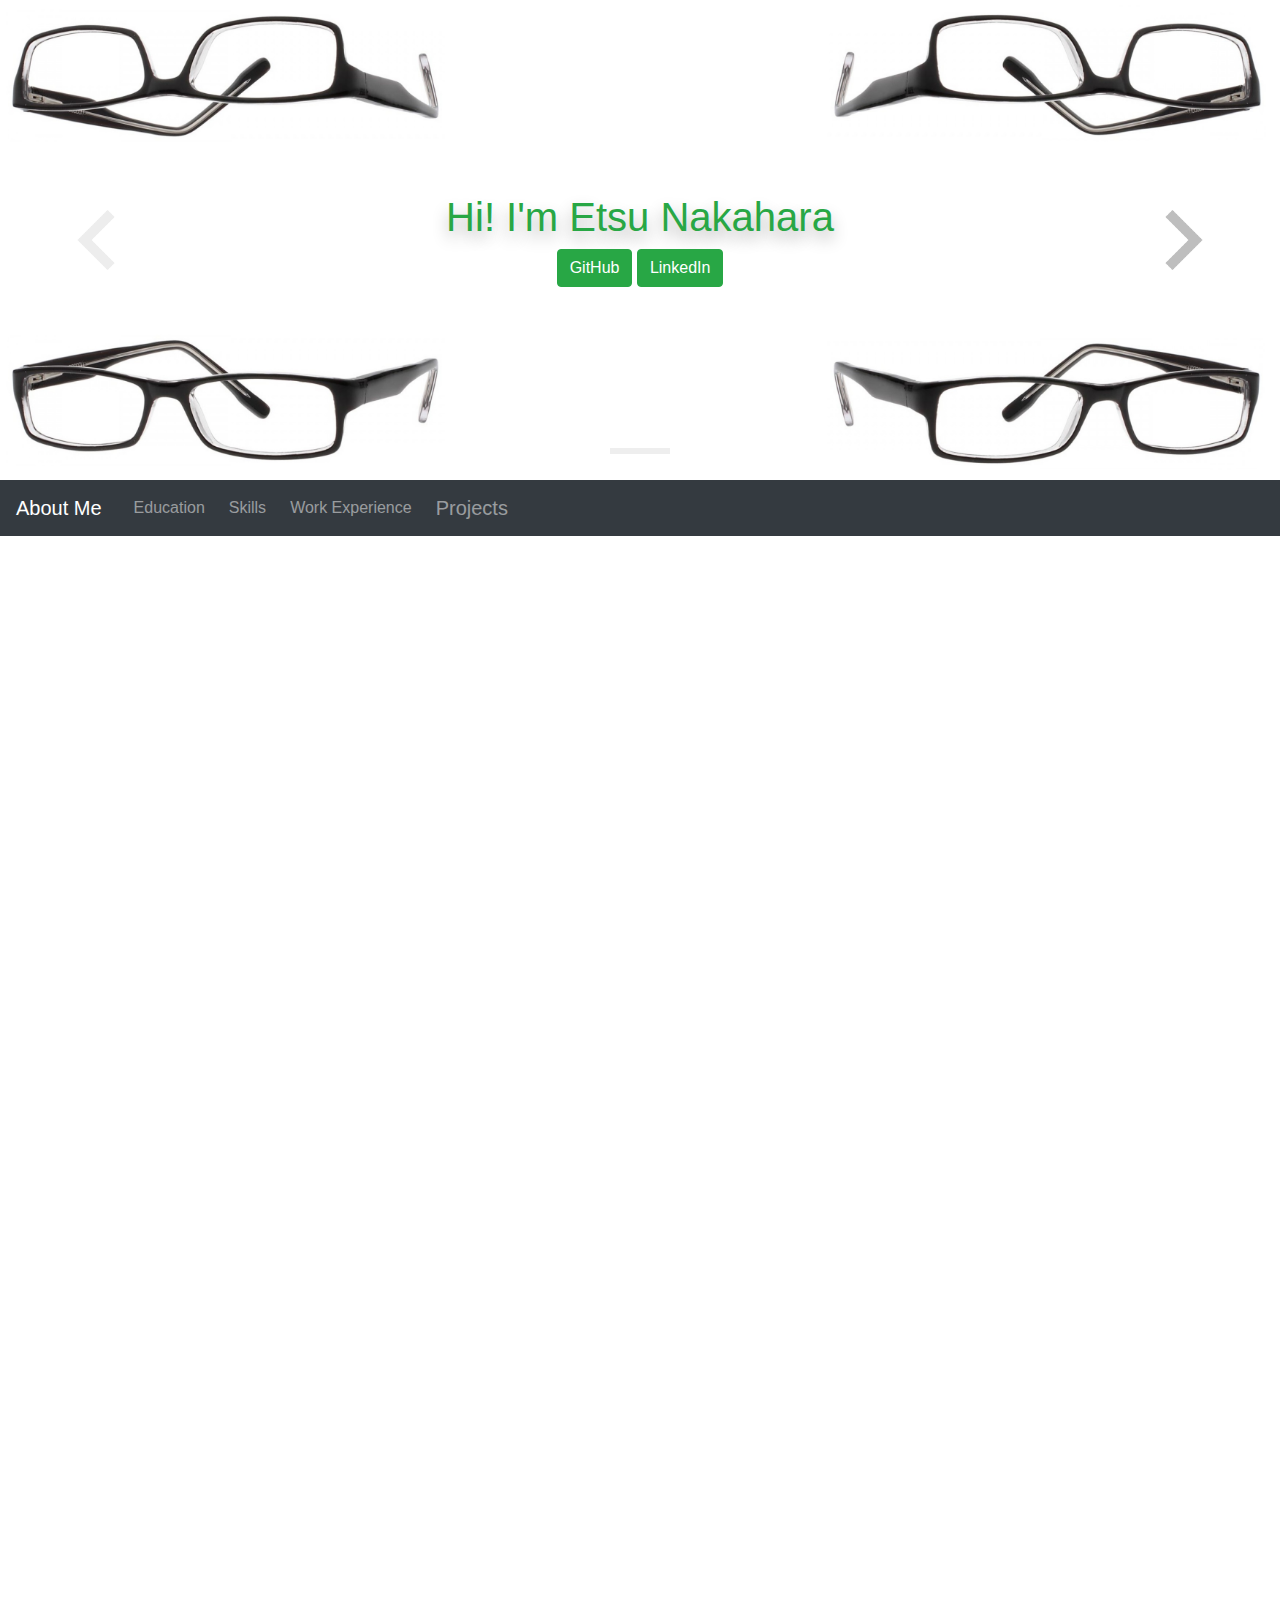
==== commit 5dd094ce: "files should be displayed correctly" ====
--- a/index.html
+++ b/index.html
@@ -127,8 +127,8 @@
 		  	<h4 class="card-title mb-0">Cumulative GPA</h4>
 		  </div>
 		  <div class="card-body">
-		  	<div class="font-weight-bold">3.842/4.000</div>
-			(Updated on 2018/12/25)
+		  	<div class="font-weight-bold">3.843/4.000</div>
+			(Updated on 2018/07/30)
 		  </div>
 		</div>
 	  </div>
@@ -146,12 +146,17 @@
 	    <p class="card-text">CSE 105: Theory of Computation</p>
 	    <p class="card-text">CSE 107: Intro to Modern Cryptography</p>
 	    <p class="card-text font-weight-bold">CSE 110: Software Engineering</p>
+	    <p class="card-text font-weight-bold">CSE 112: Advanced Software Engineering</p>
+
+	    <p class="card-text">CSE 120: Principle of Computer Opertating Systems</p>
+	    <p class="card-text">CSE 123: Computer Networks</p>
 	    <p class="card-text">CSE 140: Component&Desgn Tech/Digtl Sys</p>
-	    <p class="card-text">CSE 140L: 	Digital Systems Laboratory</p>
+	    <p class="card-text">CSE 140L: Digital Systems Laboratory</p>
 	    <p class="card-text">CSE 145: Embedded System Design Project</p>
 	    <p class="card-text font-weight-bold">CSE 158: Recommender Sys&Web Mining</p>
 	    <p class="card-text font-weight-bold">CSE 167: Computer Graphics</p>
 	    <p class="card-text">CSE 170: Interaction Design</p>
+	    <p class="card-text font-weight-bold">CSE 190: Virtual Reality Technology</p>
       	<a href="http://registrar.ucsd.edu/catalog/18-19/courses/CSE.html" class="btn btn-primary float-right shadow">Detailed Course Catalog</a>
 	  </div>
 	</div>
@@ -189,7 +194,7 @@
 		  <div class="card-header">
 		  	<h4 class="card-title mb-0">Environment/Technology</h4>
 		  </div>
-		  <div class="card-body">Windows, Linux/Unix, Visual Studio, Android Studio, OpenGL, Git, MySQL, Firebase, Unity, Adobe Premiere, ROS</div>
+		  <div class="card-body">Windows, Linux/Unix, Visual Studio, Android Studio, OpenGL, Node.js, Git, Travis CI, Husky, MySQL, Firebase, Unity, Adobe Premiere, ROS</div>
 		</div>
 
 	  	<br/>
--- a/css/mywebsite.css
+++ b/css/mywebsite.css
@@ -67,6 +67,10 @@
 iframe {
   border-radius: .25rem;
   border-width: 0;
+}
+
+.iframe-black-bg {
+  background-color: black;  
 }
 
 .youtube-container {
--- a/css/mywebsite.css
+++ b/css/mywebsite.css
@@ -67,6 +67,10 @@
 iframe {
   border-radius: .25rem;
   border-width: 0;
+}
+
+.iframe-black-bg {
+  background-color: black;  
 }
 
 .youtube-container {
